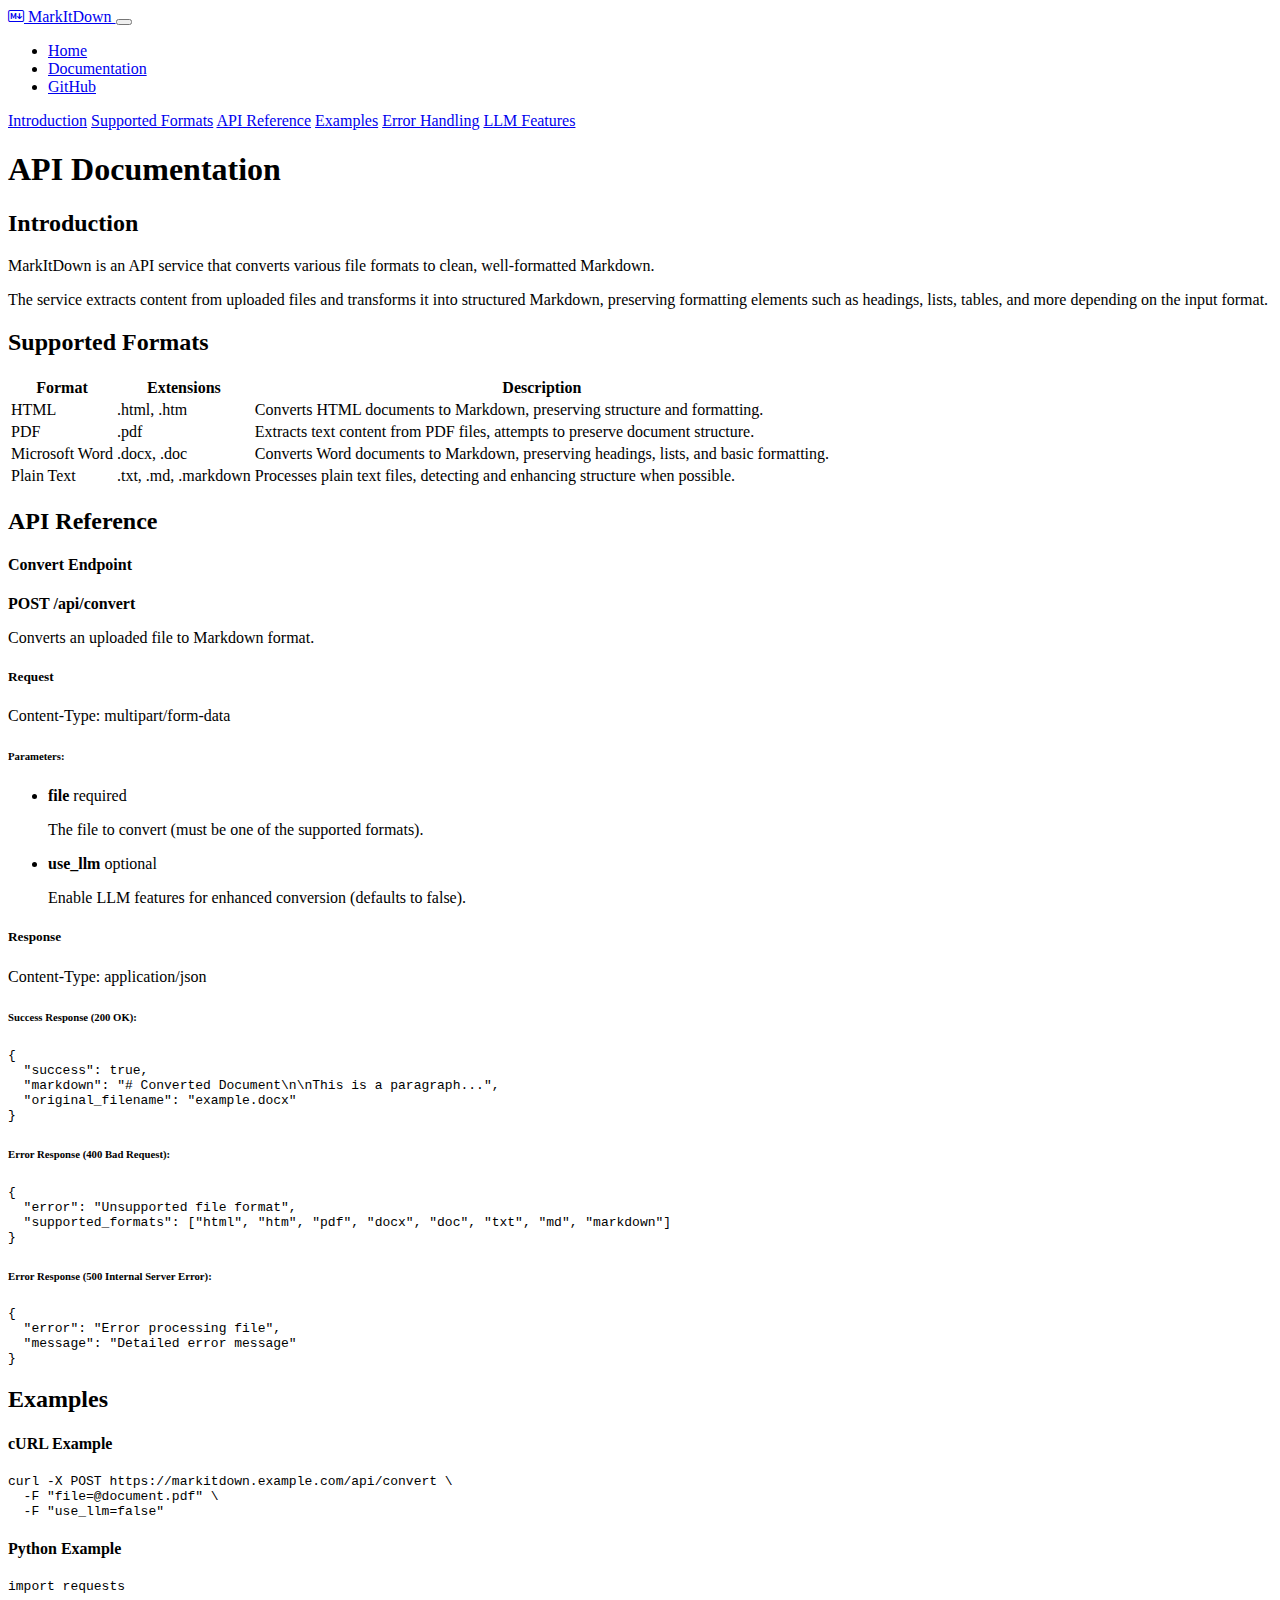
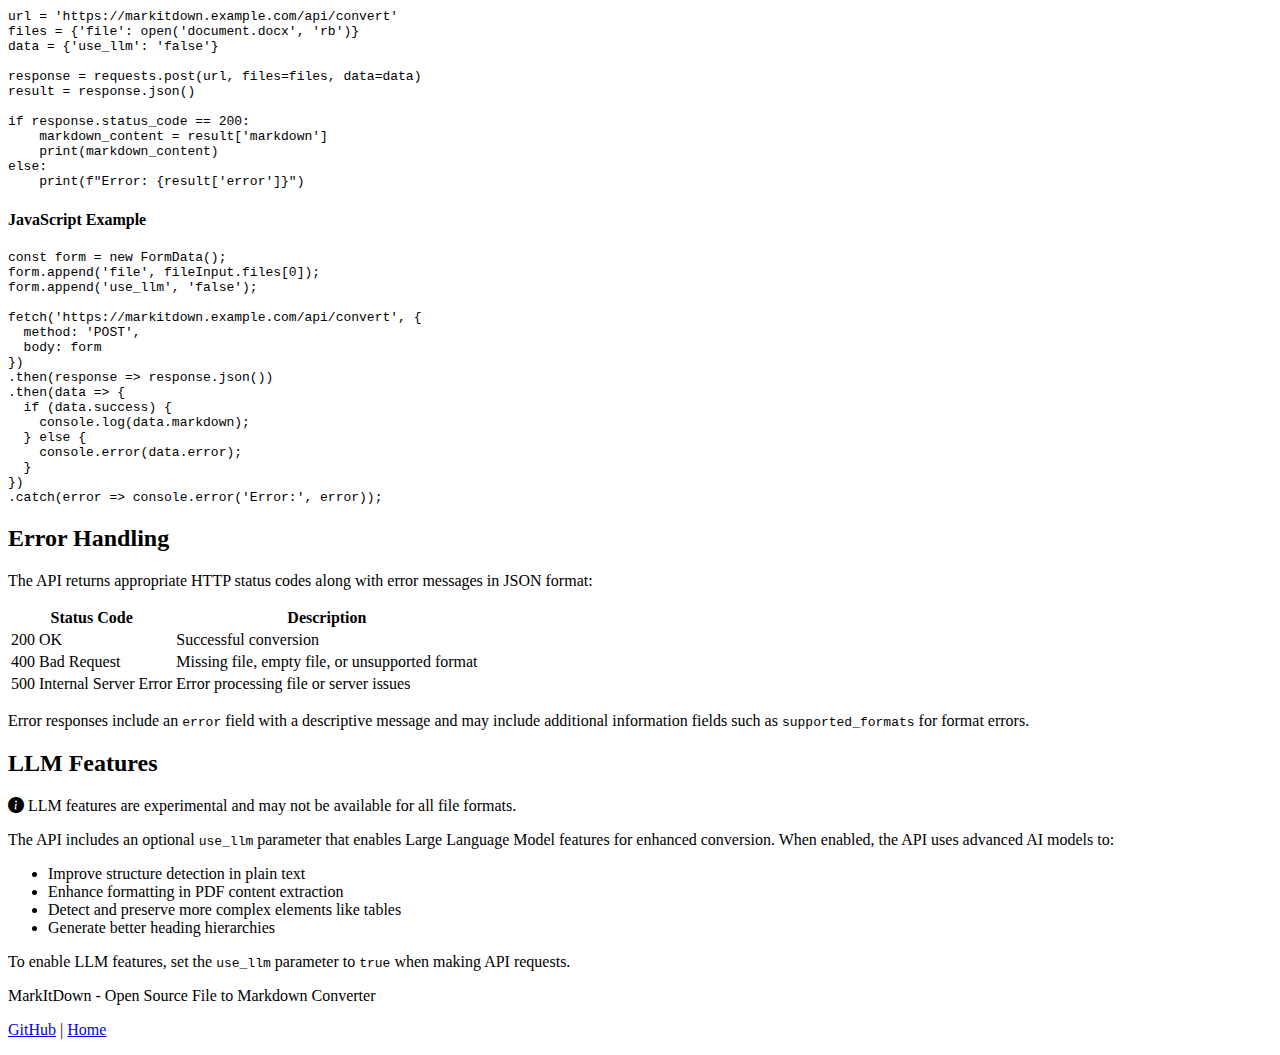
==== templates/documentation.html @ d67fcb02 "Adds file upload and conversion to Markdown" ====
<!DOCTYPE html>
<html lang="en" data-bs-theme="dark">
<head>
    <meta charset="UTF-8">
    <meta name="viewport" content="width=device-width, initial-scale=1.0">
    <title>MarkItDown - API Documentation</title>
    <link rel="stylesheet" href="https://cdn.replit.com/agent/bootstrap-agent-dark-theme.min.css">
    <link rel="stylesheet" href="https://cdn.jsdelivr.net/npm/bootstrap-icons@1.11.1/font/bootstrap-icons.css">
    <link rel="stylesheet" href="{{ url_for('static', filename='css/custom.css') }}">
</head>
<body>
    <nav class="navbar navbar-expand-lg navbar-dark bg-dark">
        <div class="container">
            <a class="navbar-brand" href="/">
                <i class="bi bi-markdown"></i> MarkItDown
            </a>
            <button class="navbar-toggler" type="button" data-bs-toggle="collapse" data-bs-target="#navbarNav" aria-controls="navbarNav" aria-expanded="false" aria-label="Toggle navigation">
                <span class="navbar-toggler-icon"></span>
            </button>
            <div class="collapse navbar-collapse" id="navbarNav">
                <ul class="navbar-nav ms-auto">
                    <li class="nav-item">
                        <a class="nav-link" href="/">Home</a>
                    </li>
                    <li class="nav-item">
                        <a class="nav-link active" href="/documentation">Documentation</a>
                    </li>
                    <li class="nav-item">
                        <a class="nav-link" href="https://github.com/markitdown/convert" target="_blank">GitHub</a>
                    </li>
                </ul>
            </div>
        </div>
    </nav>

    <div class="container py-5">
        <div class="row">
            <div class="col-lg-3 mb-4">
                <div class="sticky-top pt-2" style="top: 20px;">
                    <div class="list-group">
                        <a href="#introduction" class="list-group-item list-group-item-action">Introduction</a>
                        <a href="#supported-formats" class="list-group-item list-group-item-action">Supported Formats</a>
                        <a href="#api-reference" class="list-group-item list-group-item-action">API Reference</a>
                        <a href="#examples" class="list-group-item list-group-item-action">Examples</a>
                        <a href="#error-handling" class="list-group-item list-group-item-action">Error Handling</a>
                        <a href="#llm-features" class="list-group-item list-group-item-action">LLM Features</a>
                    </div>
                </div>
            </div>
            
            <div class="col-lg-9">
                <h1 class="mb-4">API Documentation</h1>
                
                <section id="introduction" class="mb-5">
                    <h2 class="border-bottom pb-2">Introduction</h2>
                    <p class="lead">
                        MarkItDown is an API service that converts various file formats to clean, well-formatted Markdown.
                    </p>
                    <p>
                        The service extracts content from uploaded files and transforms it into structured Markdown, preserving
                        formatting elements such as headings, lists, tables, and more depending on the input format.
                    </p>
                </section>
                
                <section id="supported-formats" class="mb-5">
                    <h2 class="border-bottom pb-2">Supported Formats</h2>
                    <div class="table-responsive">
                        <table class="table table-striped">
                            <thead>
                                <tr>
                                    <th>Format</th>
                                    <th>Extensions</th>
                                    <th>Description</th>
                                </tr>
                            </thead>
                            <tbody>
                                <tr>
                                    <td>HTML</td>
                                    <td>.html, .htm</td>
                                    <td>Converts HTML documents to Markdown, preserving structure and formatting.</td>
                                </tr>
                                <tr>
                                    <td>PDF</td>
                                    <td>.pdf</td>
                                    <td>Extracts text content from PDF files, attempts to preserve document structure.</td>
                                </tr>
                                <tr>
                                    <td>Microsoft Word</td>
                                    <td>.docx, .doc</td>
                                    <td>Converts Word documents to Markdown, preserving headings, lists, and basic formatting.</td>
                                </tr>
                                <tr>
                                    <td>Plain Text</td>
                                    <td>.txt, .md, .markdown</td>
                                    <td>Processes plain text files, detecting and enhancing structure when possible.</td>
                                </tr>
                            </tbody>
                        </table>
                    </div>
                </section>
                
                <section id="api-reference" class="mb-5">
                    <h2 class="border-bottom pb-2">API Reference</h2>
                    
                    <h4 class="mt-4">Convert Endpoint</h4>
                    <div class="card mb-4">
                        <div class="card-header">
                            <strong>POST /api/convert</strong>
                        </div>
                        <div class="card-body">
                            <p>Converts an uploaded file to Markdown format.</p>
                            
                            <h5>Request</h5>
                            <p>Content-Type: multipart/form-data</p>
                            
                            <h6>Parameters:</h6>
                            <ul class="list-group mb-3">
                                <li class="list-group-item">
                                    <strong>file</strong> <span class="badge bg-primary">required</span>
                                    <p class="mb-0">The file to convert (must be one of the supported formats).</p>
                                </li>
                                <li class="list-group-item">
                                    <strong>use_llm</strong> <span class="badge bg-secondary">optional</span>
                                    <p class="mb-0">Enable LLM features for enhanced conversion (defaults to false).</p>
                                </li>
                            </ul>
                            
                            <h5>Response</h5>
                            <p>Content-Type: application/json</p>
                            
                            <h6>Success Response (200 OK):</h6>
                            <pre class="response-example">{
  "success": true,
  "markdown": "# Converted Document\n\nThis is a paragraph...",
  "original_filename": "example.docx"
}</pre>
                            
                            <h6>Error Response (400 Bad Request):</h6>
                            <pre class="error-example">{
  "error": "Unsupported file format",
  "supported_formats": ["html", "htm", "pdf", "docx", "doc", "txt", "md", "markdown"]
}</pre>
                            
                            <h6>Error Response (500 Internal Server Error):</h6>
                            <pre class="error-example">{
  "error": "Error processing file",
  "message": "Detailed error message"
}</pre>
                        </div>
                    </div>
                </section>
                
                <section id="examples" class="mb-5">
                    <h2 class="border-bottom pb-2">Examples</h2>
                    
                    <h4 class="mt-4">cURL Example</h4>
                    <div class="api-endpoint mb-4">
                        <pre>curl -X POST https://markitdown.example.com/api/convert \
  -F "file=@document.pdf" \
  -F "use_llm=false"</pre>
                    </div>
                    
                    <h4 class="mt-4">Python Example</h4>
                    <div class="api-endpoint mb-4">
                        <pre>import requests

url = 'https://markitdown.example.com/api/convert'
files = {'file': open('document.docx', 'rb')}
data = {'use_llm': 'false'}

response = requests.post(url, files=files, data=data)
result = response.json()

if response.status_code == 200:
    markdown_content = result['markdown']
    print(markdown_content)
else:
    print(f"Error: {result['error']}")</pre>
                    </div>
                    
                    <h4 class="mt-4">JavaScript Example</h4>
                    <div class="api-endpoint mb-4">
                        <pre>const form = new FormData();
form.append('file', fileInput.files[0]);
form.append('use_llm', 'false');

fetch('https://markitdown.example.com/api/convert', {
  method: 'POST',
  body: form
})
.then(response => response.json())
.then(data => {
  if (data.success) {
    console.log(data.markdown);
  } else {
    console.error(data.error);
  }
})
.catch(error => console.error('Error:', error));</pre>
                    </div>
                </section>
                
                <section id="error-handling" class="mb-5">
                    <h2 class="border-bottom pb-2">Error Handling</h2>
                    
                    <p>The API returns appropriate HTTP status codes along with error messages in JSON format:</p>
                    
                    <div class="table-responsive">
                        <table class="table table-striped">
                            <thead>
                                <tr>
                                    <th>Status Code</th>
                                    <th>Description</th>
                                </tr>
                            </thead>
                            <tbody>
                                <tr>
                                    <td>200 OK</td>
                                    <td>Successful conversion</td>
                                </tr>
                                <tr>
                                    <td>400 Bad Request</td>
                                    <td>Missing file, empty file, or unsupported format</td>
                                </tr>
                                <tr>
                                    <td>500 Internal Server Error</td>
                                    <td>Error processing file or server issues</td>
                                </tr>
                            </tbody>
                        </table>
                    </div>
                    
                    <p class="mt-3">
                        Error responses include an <code>error</code> field with a descriptive message and may include additional
                        information fields such as <code>supported_formats</code> for format errors.
                    </p>
                </section>
                
                <section id="llm-features" class="mb-5">
                    <h2 class="border-bottom pb-2">LLM Features</h2>
                    
                    <div class="alert alert-info">
                        <i class="bi bi-info-circle-fill me-2"></i>
                        LLM features are experimental and may not be available for all file formats.
                    </div>
                    
                    <p>
                        The API includes an optional <code>use_llm</code> parameter that enables Large Language Model features for enhanced conversion.
                        When enabled, the API uses advanced AI models to:
                    </p>
                    
                    <ul class="list-group mb-3">
                        <li class="list-group-item">Improve structure detection in plain text</li>
                        <li class="list-group-item">Enhance formatting in PDF content extraction</li>
                        <li class="list-group-item">Detect and preserve more complex elements like tables</li>
                        <li class="list-group-item">Generate better heading hierarchies</li>
                    </ul>
                    
                    <p>
                        To enable LLM features, set the <code>use_llm</code> parameter to <code>true</code> when making API requests.
                    </p>
                </section>
            </div>
        </div>
    </div>
    
    <footer class="bg-dark text-center text-white-50 py-4 mt-5">
        <div class="container">
            <p class="mb-0">MarkItDown - Open Source File to Markdown Converter</p>
            <p class="small mb-0 mt-2">
                <a href="https://github.com/markitdown/convert" class="text-white-50" target="_blank">GitHub</a> | 
                <a href="/" class="text-white-50">Home</a>
            </p>
        </div>
    </footer>

    <script src="https://cdn.jsdelivr.net/npm/bootstrap@5.3.0/dist/js/bootstrap.bundle.min.js"></script>
</body>
</html>
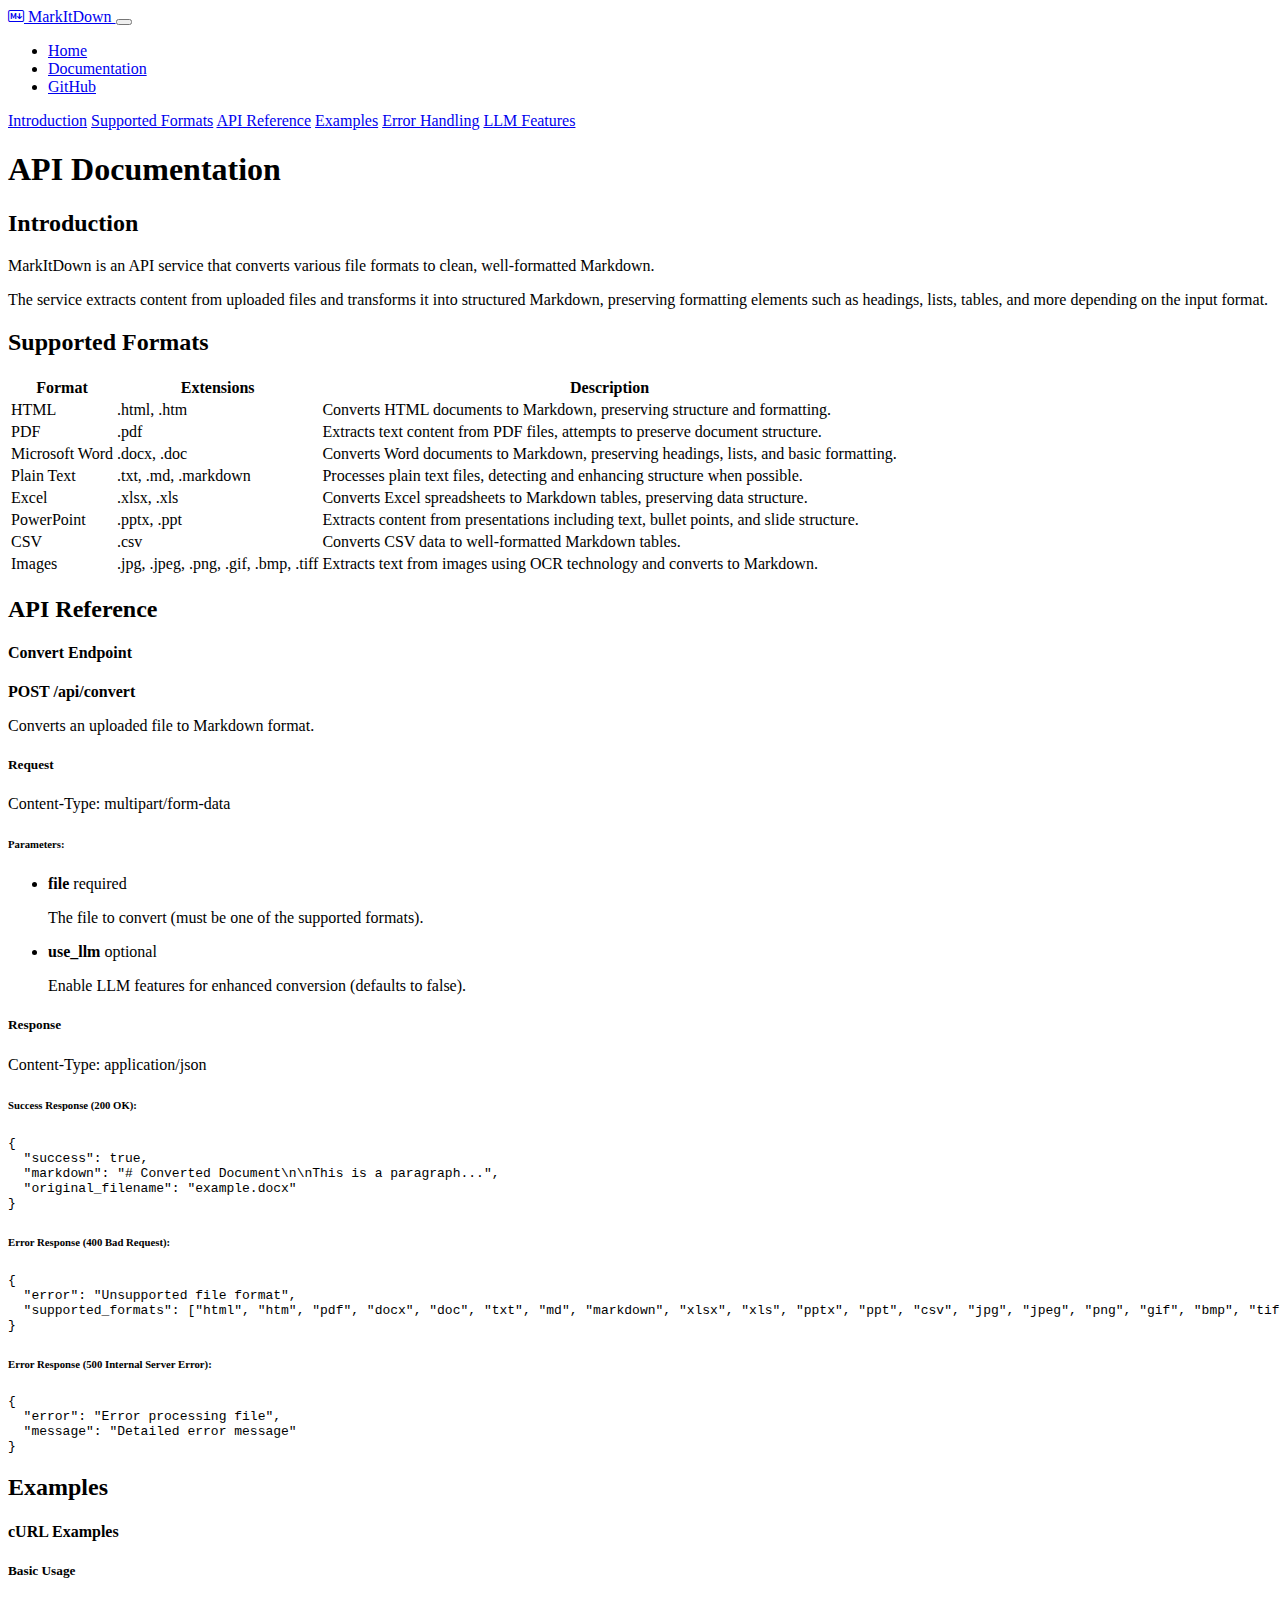
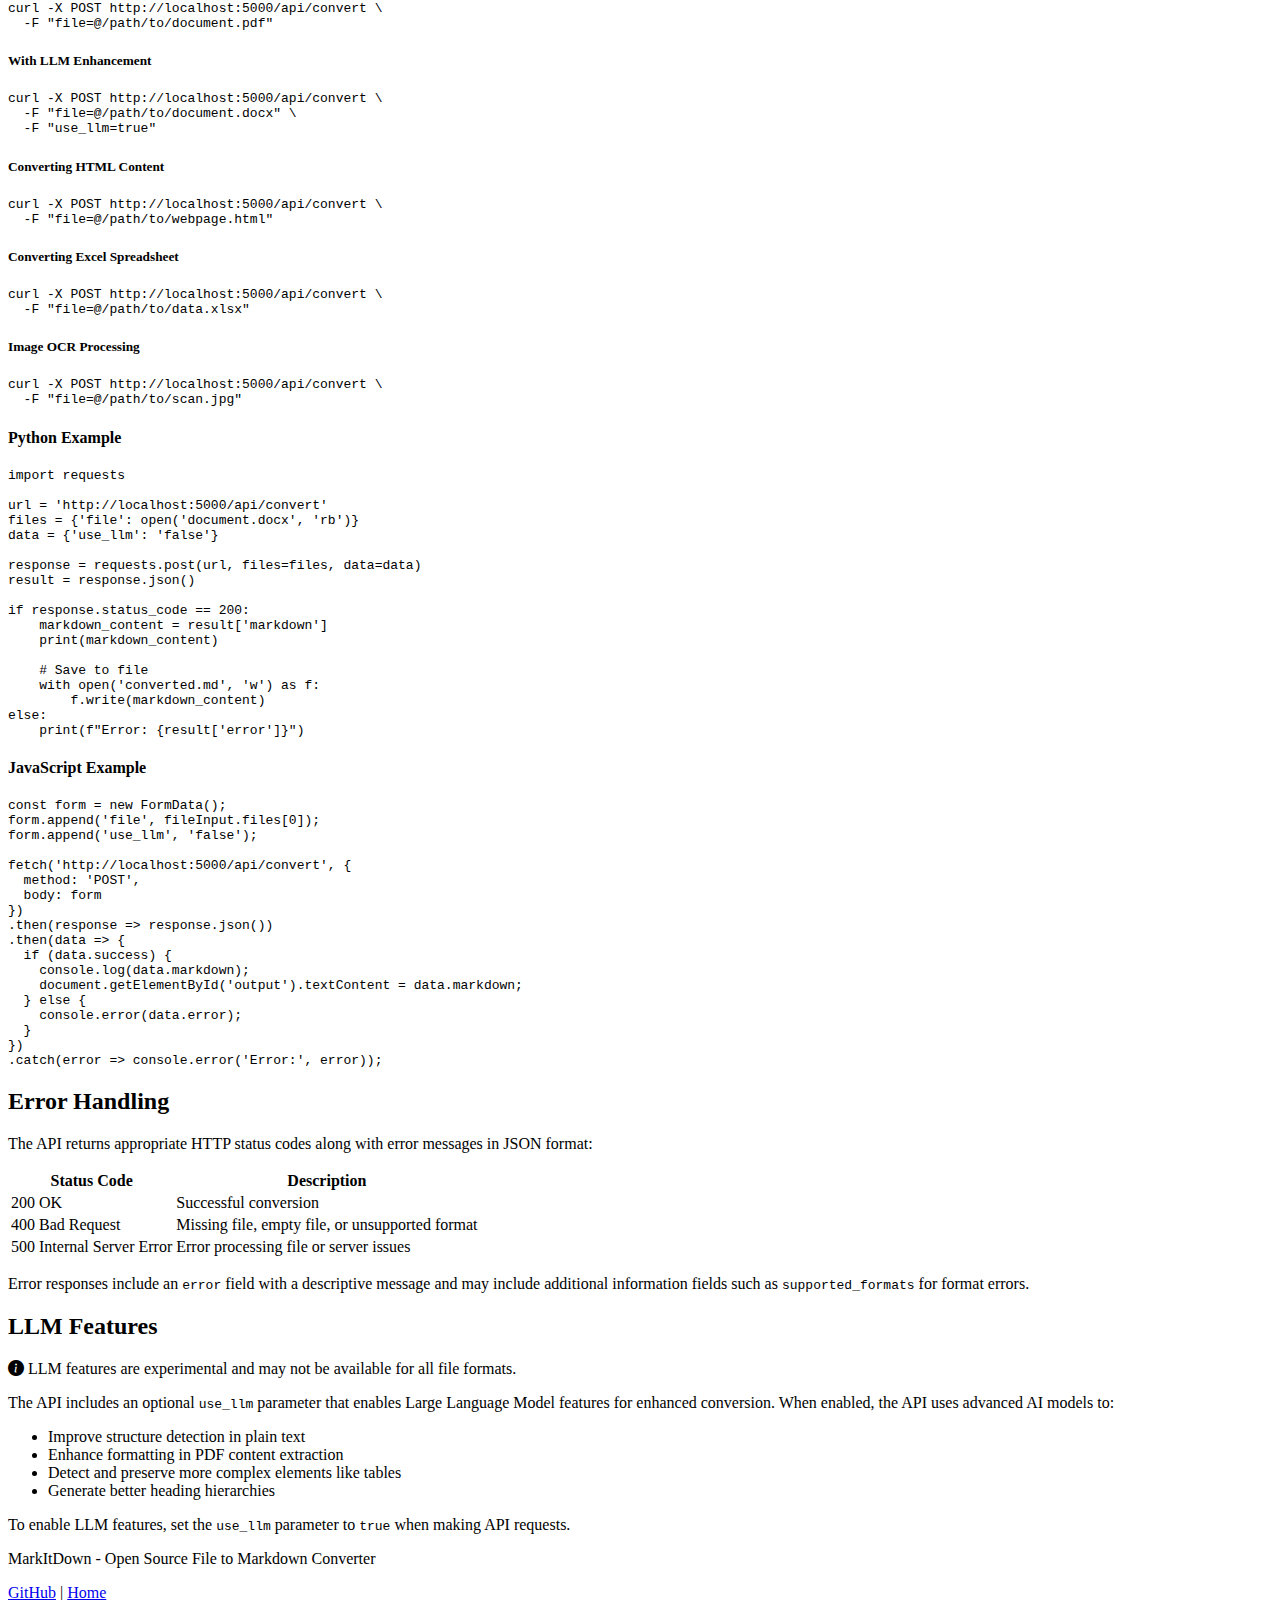
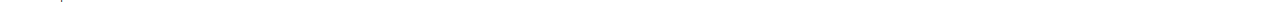
==== commit 030ffbd6: "Added more file format support and API docs" ====
--- a/templates/documentation.html
+++ b/templates/documentation.html
@@ -94,6 +94,26 @@
                                     <td>.txt, .md, .markdown</td>
                                     <td>Processes plain text files, detecting and enhancing structure when possible.</td>
                                 </tr>
+                                <tr>
+                                    <td>Excel</td>
+                                    <td>.xlsx, .xls</td>
+                                    <td>Converts Excel spreadsheets to Markdown tables, preserving data structure.</td>
+                                </tr>
+                                <tr>
+                                    <td>PowerPoint</td>
+                                    <td>.pptx, .ppt</td>
+                                    <td>Extracts content from presentations including text, bullet points, and slide structure.</td>
+                                </tr>
+                                <tr>
+                                    <td>CSV</td>
+                                    <td>.csv</td>
+                                    <td>Converts CSV data to well-formatted Markdown tables.</td>
+                                </tr>
+                                <tr>
+                                    <td>Images</td>
+                                    <td>.jpg, .jpeg, .png, .gif, .bmp, .tiff</td>
+                                    <td>Extracts text from images using OCR technology and converts to Markdown.</td>
+                                </tr>
                             </tbody>
                         </table>
                     </div>
@@ -138,7 +158,7 @@
                             <h6>Error Response (400 Bad Request):</h6>
                             <pre class="error-example">{
   "error": "Unsupported file format",
-  "supported_formats": ["html", "htm", "pdf", "docx", "doc", "txt", "md", "markdown"]
+  "supported_formats": ["html", "htm", "pdf", "docx", "doc", "txt", "md", "markdown", "xlsx", "xls", "pptx", "ppt", "csv", "jpg", "jpeg", "png", "gif", "bmp", "tiff"]
 }</pre>
                             
                             <h6>Error Response (500 Internal Server Error):</h6>
@@ -153,18 +173,44 @@
                 <section id="examples" class="mb-5">
                     <h2 class="border-bottom pb-2">Examples</h2>
                     
-                    <h4 class="mt-4">cURL Example</h4>
+                    <h4 class="mt-4">cURL Examples</h4>
+                    
+                    <h5>Basic Usage</h5>
+                    <div class="api-endpoint mb-3">
+                        <pre>curl -X POST http://localhost:5000/api/convert \
+  -F "file=@/path/to/document.pdf"</pre>
+                    </div>
+                    
+                    <h5>With LLM Enhancement</h5>
+                    <div class="api-endpoint mb-3">
+                        <pre>curl -X POST http://localhost:5000/api/convert \
+  -F "file=@/path/to/document.docx" \
+  -F "use_llm=true"</pre>
+                    </div>
+                    
+                    <h5>Converting HTML Content</h5>
+                    <div class="api-endpoint mb-3">
+                        <pre>curl -X POST http://localhost:5000/api/convert \
+  -F "file=@/path/to/webpage.html"</pre>
+                    </div>
+                    
+                    <h5>Converting Excel Spreadsheet</h5>
+                    <div class="api-endpoint mb-3">
+                        <pre>curl -X POST http://localhost:5000/api/convert \
+  -F "file=@/path/to/data.xlsx"</pre>
+                    </div>
+                    
+                    <h5>Image OCR Processing</h5>
                     <div class="api-endpoint mb-4">
-                        <pre>curl -X POST https://markitdown.example.com/api/convert \
-  -F "file=@document.pdf" \
-  -F "use_llm=false"</pre>
+                        <pre>curl -X POST http://localhost:5000/api/convert \
+  -F "file=@/path/to/scan.jpg"</pre>
                     </div>
                     
                     <h4 class="mt-4">Python Example</h4>
                     <div class="api-endpoint mb-4">
                         <pre>import requests
 
-url = 'https://markitdown.example.com/api/convert'
+url = 'http://localhost:5000/api/convert'
 files = {'file': open('document.docx', 'rb')}
 data = {'use_llm': 'false'}
 
@@ -174,6 +220,10 @@
 if response.status_code == 200:
     markdown_content = result['markdown']
     print(markdown_content)
+    
+    # Save to file
+    with open('converted.md', 'w') as f:
+        f.write(markdown_content)
 else:
     print(f"Error: {result['error']}")</pre>
                     </div>
@@ -184,7 +234,7 @@
 form.append('file', fileInput.files[0]);
 form.append('use_llm', 'false');
 
-fetch('https://markitdown.example.com/api/convert', {
+fetch('http://localhost:5000/api/convert', {
   method: 'POST',
   body: form
 })
@@ -192,6 +242,7 @@
 .then(data => {
   if (data.success) {
     console.log(data.markdown);
+    document.getElementById('output').textContent = data.markdown;
   } else {
     console.error(data.error);
   }
